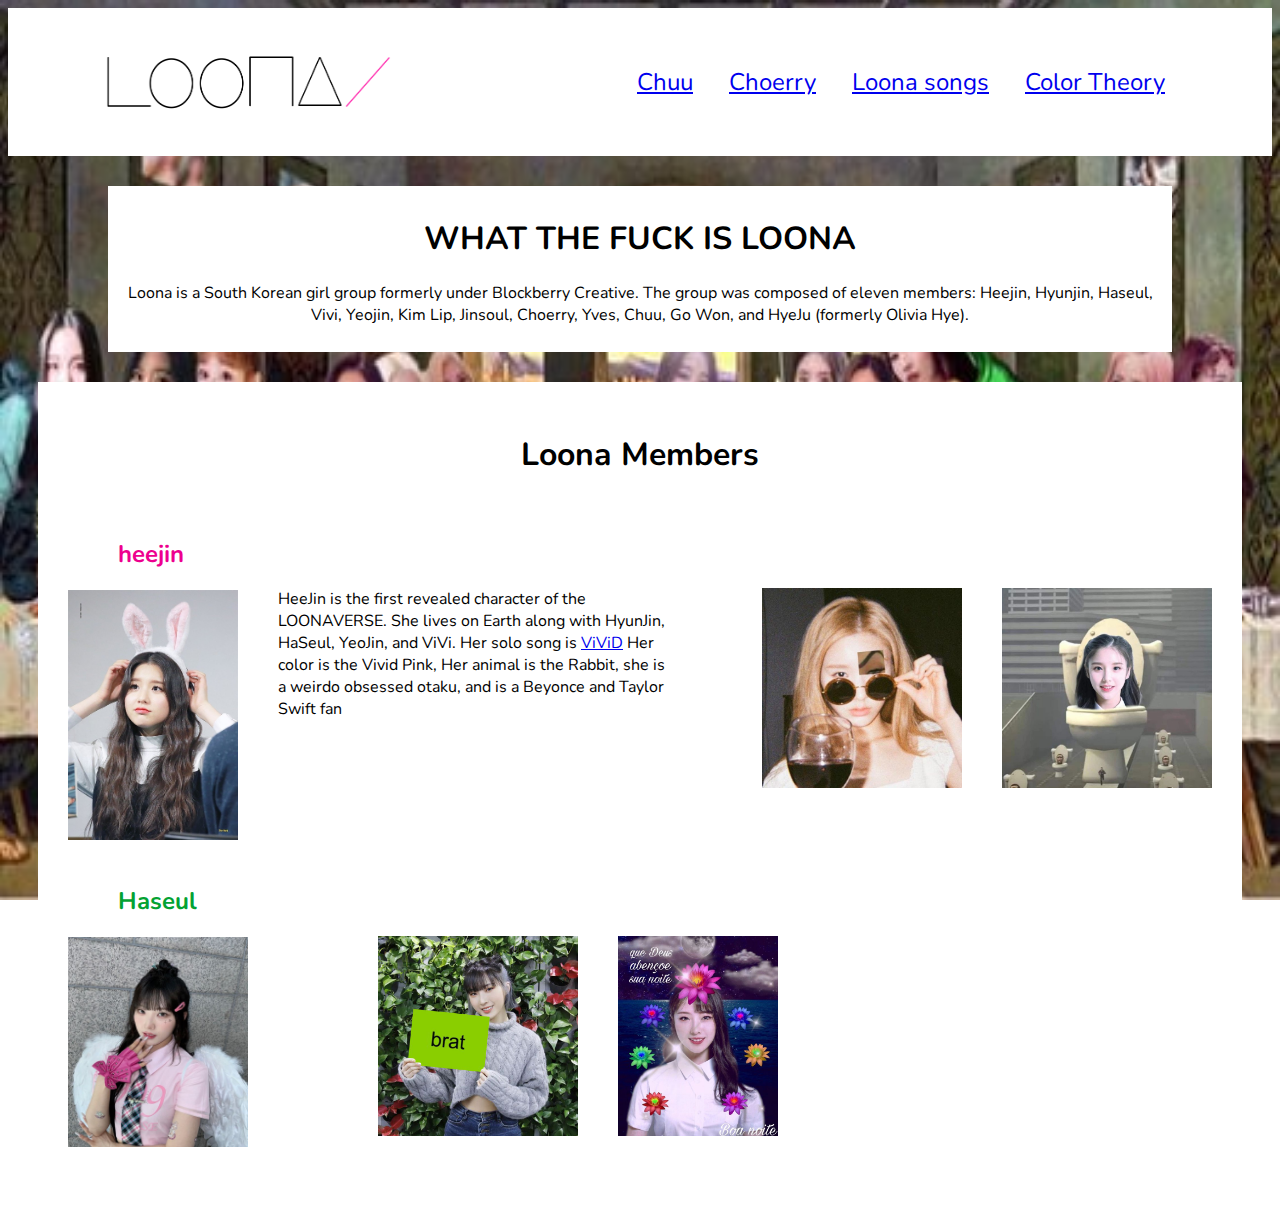
==== index.html @ e75285f1 "Add files via upload" ====
<!DOCTYPE html>
<html lang="en">
<head>
    <meta charset="UTF-8">
    <meta name="viewport" content="width=device-width, initial-scale=1.0">
    <title>LOOΠΔ</title>
    <link rel="preconnect" href="https://fonts.googleapis.com">
<link rel="preconnect" href="https://fonts.gstatic.com" crossorigin>
<link href="https://fonts.googleapis.com/css2?family=Nunito:ital,wght@0,200..1000;1,200..1000&display=swap" rel="stylesheet">
    <link rel="stylesheet" href="style.css">
    <header class="header">
        <img class="logo" src="loona.png" alt=""
        width="300"
        height="100">
        <ul>
            <a href="chuu.html" class="header_item">Chuu</a>
            <a href="#" class="header_item">Choerry</a>
            <a href="songs.html" class="header_item">Loona songs</a>
            <a href="color.html" class="header_item">Color Theory</a>
        </ul>
    </header>
</head>
<body>
    <style>
        body {
            background-image: url(loona\ wall.jpg);
            background-repeat: no-repeat;
            background-size: 100% 100%;
            background-attachment: fixed;
        }
    </style>
    <div class="div1">
        <h1 class="wtf">WHAT THE FUCK IS LOONA</h1>
        <p>Loona is a South Korean girl group formerly under Blockberry Creative. 
        The group was composed of eleven members: Heejin, Hyunjin, Haseul, Vivi, Yeojin,
        Kim Lip, Jinsoul, Choerry, Yves, Chuu, Go Won, and HyeJu (formerly Olivia Hye).</p>
    </div>
    <div class="container">
        <h1 class="loonamembers">Loona Members</h1>

        <div class="section">
            <div>
                <h2 class="heejin">heejin</h2>
                <img class="heejinpfp" src="heejin pfp.jpg" alt="Heejin's Profile Picture"
                width="250"
                height="350">
            </div>

            <p class="heejindesc">HeeJin is the first revealed character of the LOONAVERSE.
                She lives on Earth along with HyunJin, HaSeul, YeoJin, and ViVi. Her solo song is
                <a href="https://www.youtube.com/watch?v=-FCYE87P5L0&list=OLAK5uy_k1AfFzF1DyScVMaW8bu3pedR7KkVcNLUI">ViViD</a>
                Her color is the Vivid Pink, Her animal is the Rabbit, she is a weirdo obsessed otaku, and
                is a Beyonce and Taylor Swift fan
            </p>
            <img src="heejinmeme1.jpg" alt="" class="heejinmeme1"
            height="200px">
            <img src="heejinmeme2.jpg" alt="" class="heejinmeme2"
            height="200px">
        </div>
        <div class="section">
            <div>
                <h2 class="haseul">Haseul</h2>
                <img class="haseulpfp" src="Haseulpfp.jpg" alt="Haseul's Profile Picture"
                width="250"
                height="350">
            </div>

            <p class="heejindesc">            </p>
            <img src="Haseulmeme1.jpg" alt="" class="heejinmeme1"
            height="200px">
            <img src="haseulmeme2.jpg" alt="" class="heejinmeme2"
            height="200px">
        </div>
    </div>
</body>
</html>
---- style.css ----
body {
    font-family: "Nunito", sans-serif;
}

.header {
    background-color: #ffffff;
    color: rgb(255, 0, 0);
    display: flex;
    justify-content: space-around;
    align-items: center;
    padding: 24px 0;
}

.header_item{
    display: inline-block;
    margin: 0 16px;
    font-size: 24px;
}

.div1 {
    background-color: #ffffff;
    display: block;
    margin: 30px;
    padding: 10px;
    text-align: center;
    margin-left: 100px;
    margin-right: 100px;
}

.wtf {
    text-align: center;
}

.container {
    background-color: #ffffff;
    margin: 30px;
    padding: 30px;
    display: flex;
    flex-direction: column;
    gap: 20px; /* Espacio entre el título y la sección de heejin */
}

.section {
    display: flex;
    gap: 40px; /* Espacio entre la imagen y el texto */
    align-items: flex-start; /* Alinea al principio del contenedor */
}

.loonamembers {
    text-align: center;
}

.heejin {
    margin-left: 50px;
    color: #ED008E;
}

.heejinpfp { /* Ajusta el tamaño máximo de la imagen al contenedor */
    height: 250px; /* Mantiene la proporción de la imagen */
    width: 170px;
}

.heejindesc {
    margin-top: 70px; /* Ajusta el espacio superior para alinear verticalmente el texto */
    margin-right: 50px;
}

.heejinmeme1 {
    margin-top: 70px;
}

.heejinmeme2 {
    margin-top: 70px;
}

.haseul {
    margin-left: 50px;
    color: #03A233;
}

.haseulpfp {
    height: 210px;
    width: 180px;
}
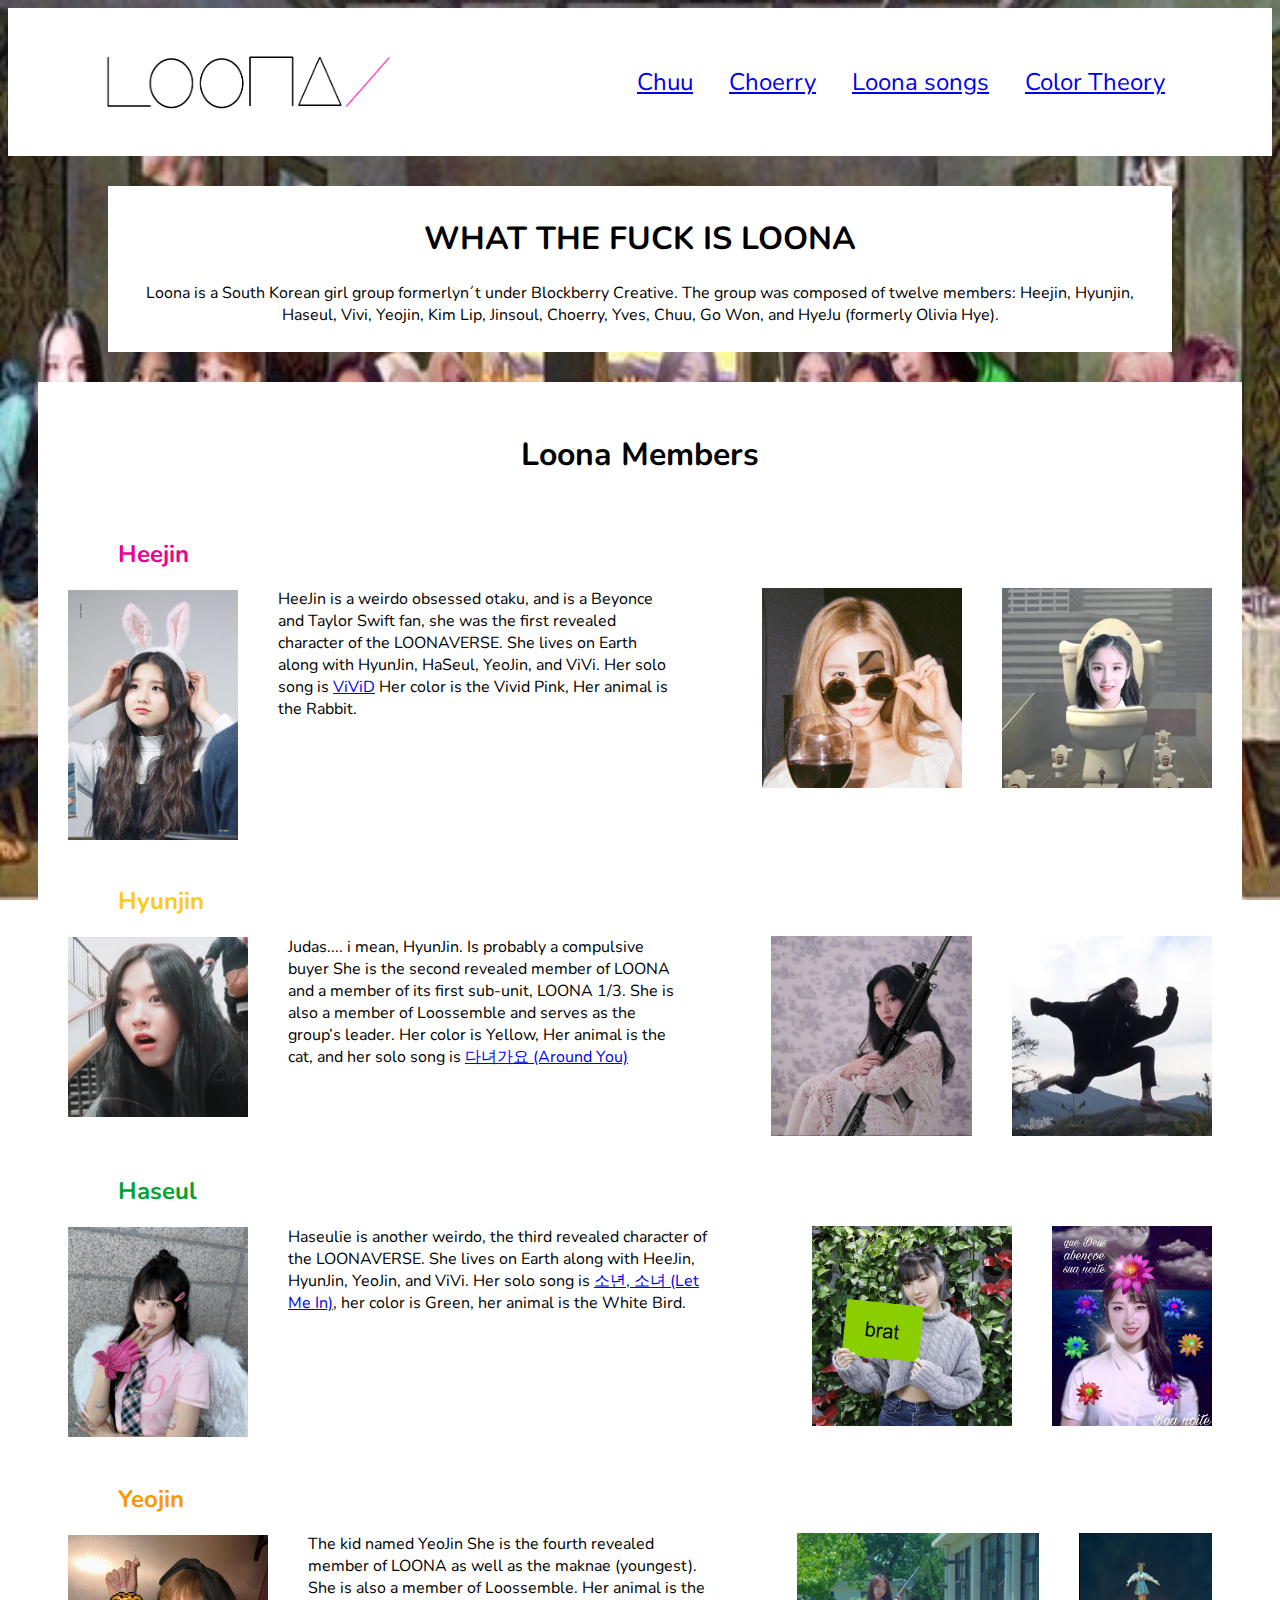
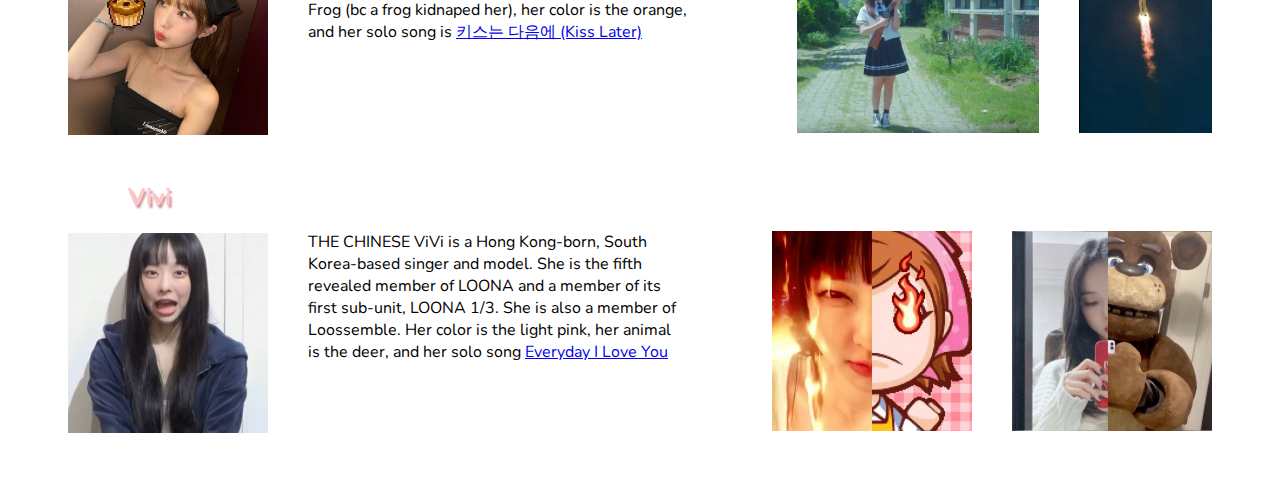
==== commit a6b519a0: "Add files via upload" ====
--- a/index.html
+++ b/index.html
@@ -31,8 +31,8 @@
     </style>
     <div class="div1">
         <h1 class="wtf">WHAT THE FUCK IS LOONA</h1>
-        <p>Loona is a South Korean girl group formerly under Blockberry Creative. 
-        The group was composed of eleven members: Heejin, Hyunjin, Haseul, Vivi, Yeojin,
+        <p>Loona is a South Korean girl group formerlyn´t under Blockberry Creative. 
+        The group was composed of twelve members: Heejin, Hyunjin, Haseul, Vivi, Yeojin,
         Kim Lip, Jinsoul, Choerry, Yves, Chuu, Go Won, and HyeJu (formerly Olivia Hye).</p>
     </div>
     <div class="container">
@@ -40,21 +40,38 @@
 
         <div class="section">
             <div>
-                <h2 class="heejin">heejin</h2>
+                <h2 class="heejin">Heejin</h2>
                 <img class="heejinpfp" src="heejin pfp.jpg" alt="Heejin's Profile Picture"
                 width="250"
                 height="350">
             </div>
 
-            <p class="heejindesc">HeeJin is the first revealed character of the LOONAVERSE.
-                She lives on Earth along with HyunJin, HaSeul, YeoJin, and ViVi. Her solo song is
+            <p class="heejindesc">HeeJin is a weirdo obsessed otaku, and
+                is a Beyonce and Taylor Swift fan, she was the first revealed character of the 
+                LOONAVERSE. She lives on Earth along with HyunJin, HaSeul, YeoJin, and ViVi. Her solo song is
                 <a href="https://www.youtube.com/watch?v=-FCYE87P5L0&list=OLAK5uy_k1AfFzF1DyScVMaW8bu3pedR7KkVcNLUI">ViViD</a>
-                Her color is the Vivid Pink, Her animal is the Rabbit, she is a weirdo obsessed otaku, and
-                is a Beyonce and Taylor Swift fan
+                Her color is the Vivid Pink, Her animal is the Rabbit.
             </p>
             <img src="heejinmeme1.jpg" alt="" class="heejinmeme1"
             height="200px">
             <img src="heejinmeme2.jpg" alt="" class="heejinmeme2"
+            height="200px">
+        </div>
+        <div class="section">
+            <div>
+                <h2 class="hyunjin">Hyunjin</h2>
+                <img class="hyunjinpfp" src="hyunjinpfp.png"
+                height="180px">
+            </div>
+
+            <p class="heejindesc"> Judas.... i mean, HyunJin. Is probably a compulsive buyer
+                She is the second revealed member of LOONA and a member of its first sub-unit,
+                LOONA 1/3. She is also a member of Loossemble and serves as the group’s leader.
+                Her color is Yellow, Her animal is the cat, and her solo song is 
+                <a href="https://www.youtube.com/watch?v=mybsDDymrsc">다녀가요 (Around You)</a></p>
+            <img src="hyunjinmeme1.jpg" alt="" class="heejinmeme1"
+            height="200px">
+            <img src="hyunjinmeme2.jpg" alt="" class="heejinmeme2"
             height="200px">
         </div>
         <div class="section">
@@ -65,12 +82,52 @@
                 height="350">
             </div>
 
-            <p class="heejindesc">            </p>
+            <p class="heejindesc">Haseulie is another weirdo, the third revealed character of
+                the LOONAVERSE. She lives on Earth along with HeeJin, HyunJin, YeoJin, and ViVi. Her
+                solo song is <a href="https://www.youtube.com/watch?v=6a4BWpBJppI">소년, 소녀 (Let Me In)</a>, 
+                her color is Green, her animal is the White Bird.
+                </p>
             <img src="Haseulmeme1.jpg" alt="" class="heejinmeme1"
             height="200px">
             <img src="haseulmeme2.jpg" alt="" class="heejinmeme2"
             height="200px">
         </div>
+        <div class="section">
+            <div>
+                <h2 class="yeojin">Yeojin</h2>
+                <img class="yeojinpfp" src="yeojinpfp.jpg"
+                width="200px"
+                height="200px">
+            </div>
+
+            <p class="heejindesc">The kid named YeoJin She is the fourth revealed member
+                of LOONA as well as the maknae (youngest). She is also a member of Loossemble.
+                Her animal is the Frog (bc a frog kidnaped her), her color is the orange, 
+                and her solo song is 
+                <a href="https://www.youtube.com/watch?v=thpTOAS1Vgg">키스는 다음에 (Kiss Later)</a></p>
+            <img src="yeojinmeme1.jpg" alt="" class="heejinmeme1"
+            height="200px">
+            <img src="yeojinmeme2.jpg" alt="" class="heejinmeme2"
+            height="200px">
+        </div>
+        <div class="section">
+            <div>
+                <h2 class="vivi">Vivi</h2>
+                <img class="vivipfp" src="vivipfp.jpg"
+                width="200px"
+                height="200px">
+            </div>
+
+            <p class="heejindesc">THE CHINESE ViVi is a Hong Kong-born, South Korea-based
+                singer and model. She is the fifth revealed member of LOONA and a member 
+                of its first sub-unit, LOONA 1/3. She is also a member of Loossemble. 
+                Her color is the light pink, her animal is the deer, and her solo song
+                <a href="https://www.youtube.com/watch?v=ZNcBZM5SvbY">Everyday I Love You</a></p>
+            <img src="vivimeme1.jpg" alt="" class="heejinmeme1"
+            height="200px">
+            <img src="vivimeme2.jpg" alt="" class="heejinmeme2"
+            height="200px">
+        </div>
     </div>
 </body>
 </html>--- a/style.css
+++ b/style.css
@@ -73,6 +73,11 @@
     margin-top: 70px;
 }
 
+.hyunjin {
+    margin-left: 50px; 
+    color: #FFCA14;
+}
+
 .haseul {
     margin-left: 50px;
     color: #03A233;
@@ -81,4 +86,15 @@
 .haseulpfp {
     height: 210px;
     width: 180px;
+}
+
+.yeojin {
+    margin-left: 50px;
+    color: #FE9702;
+}
+
+.vivi {
+    color: #FFC5C8;
+    margin-left: 60px;
+    text-shadow: #c99498 2px 3px 2px;;
 }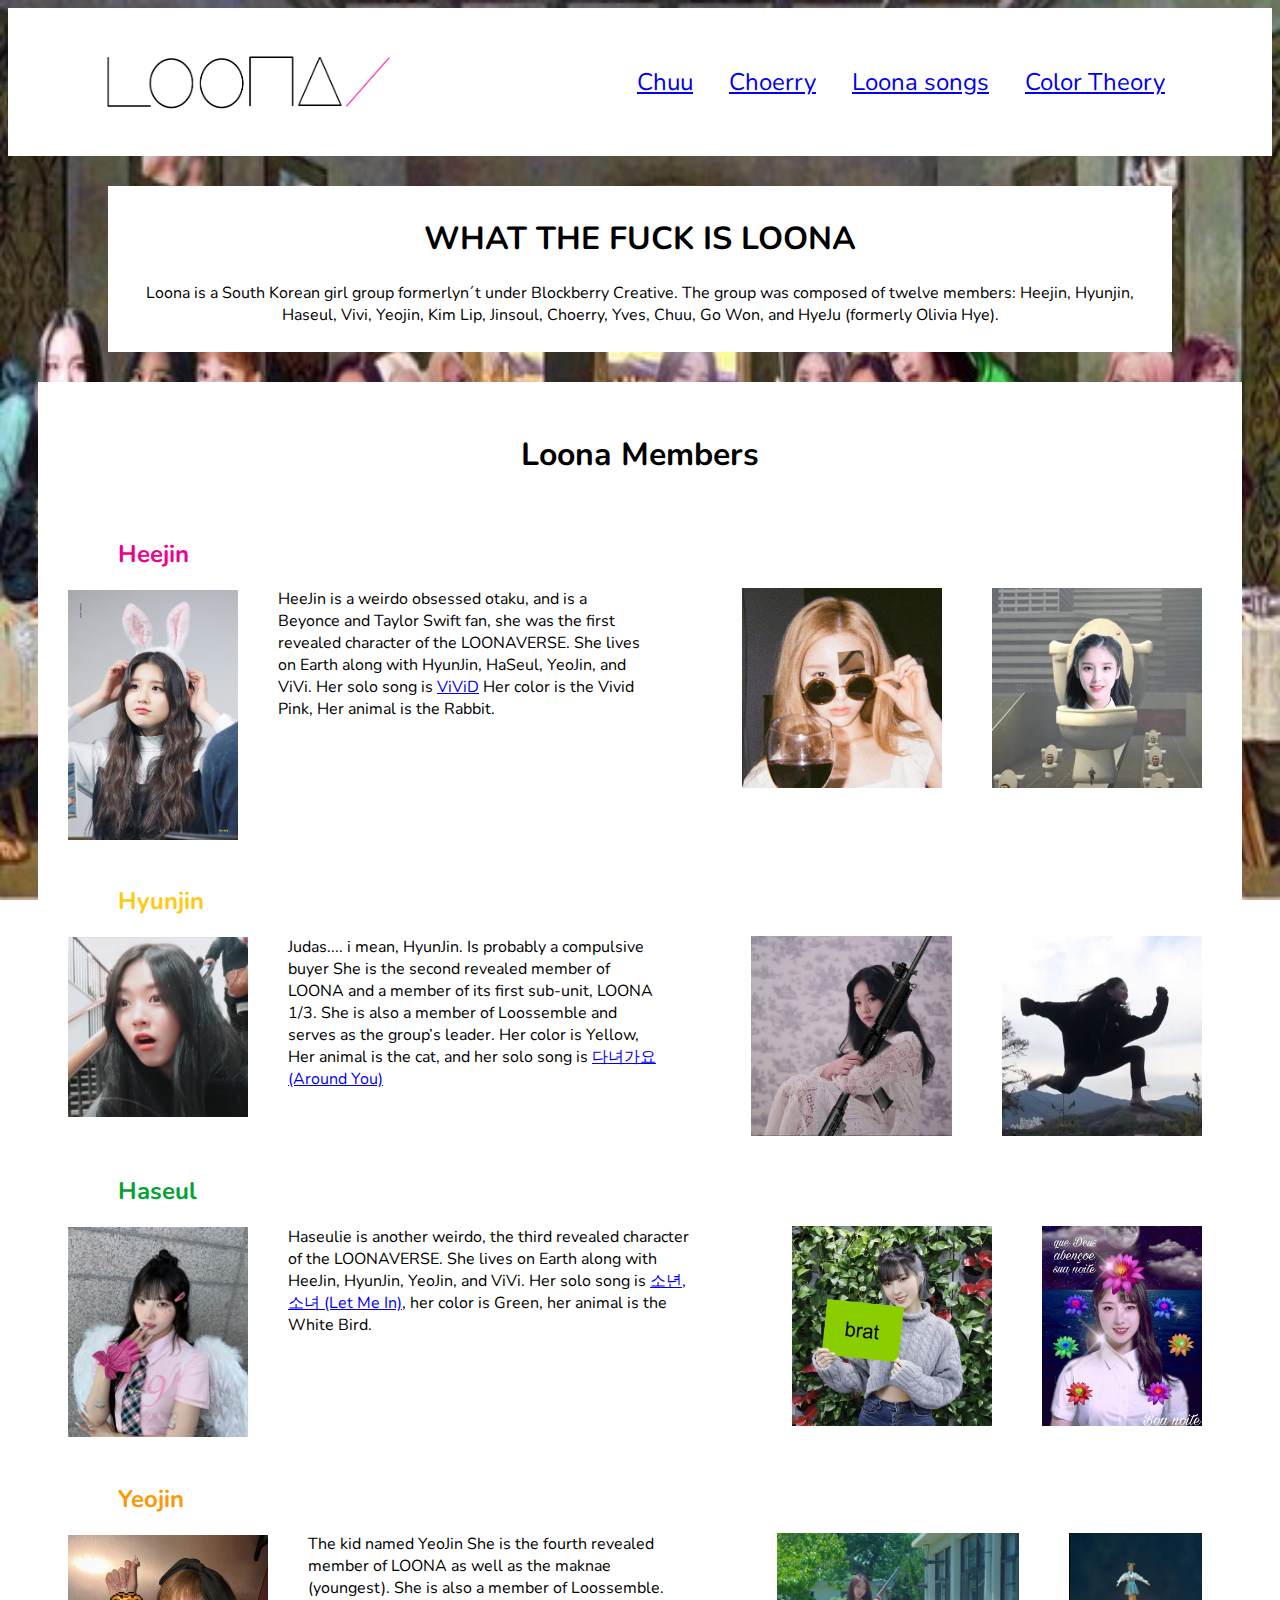
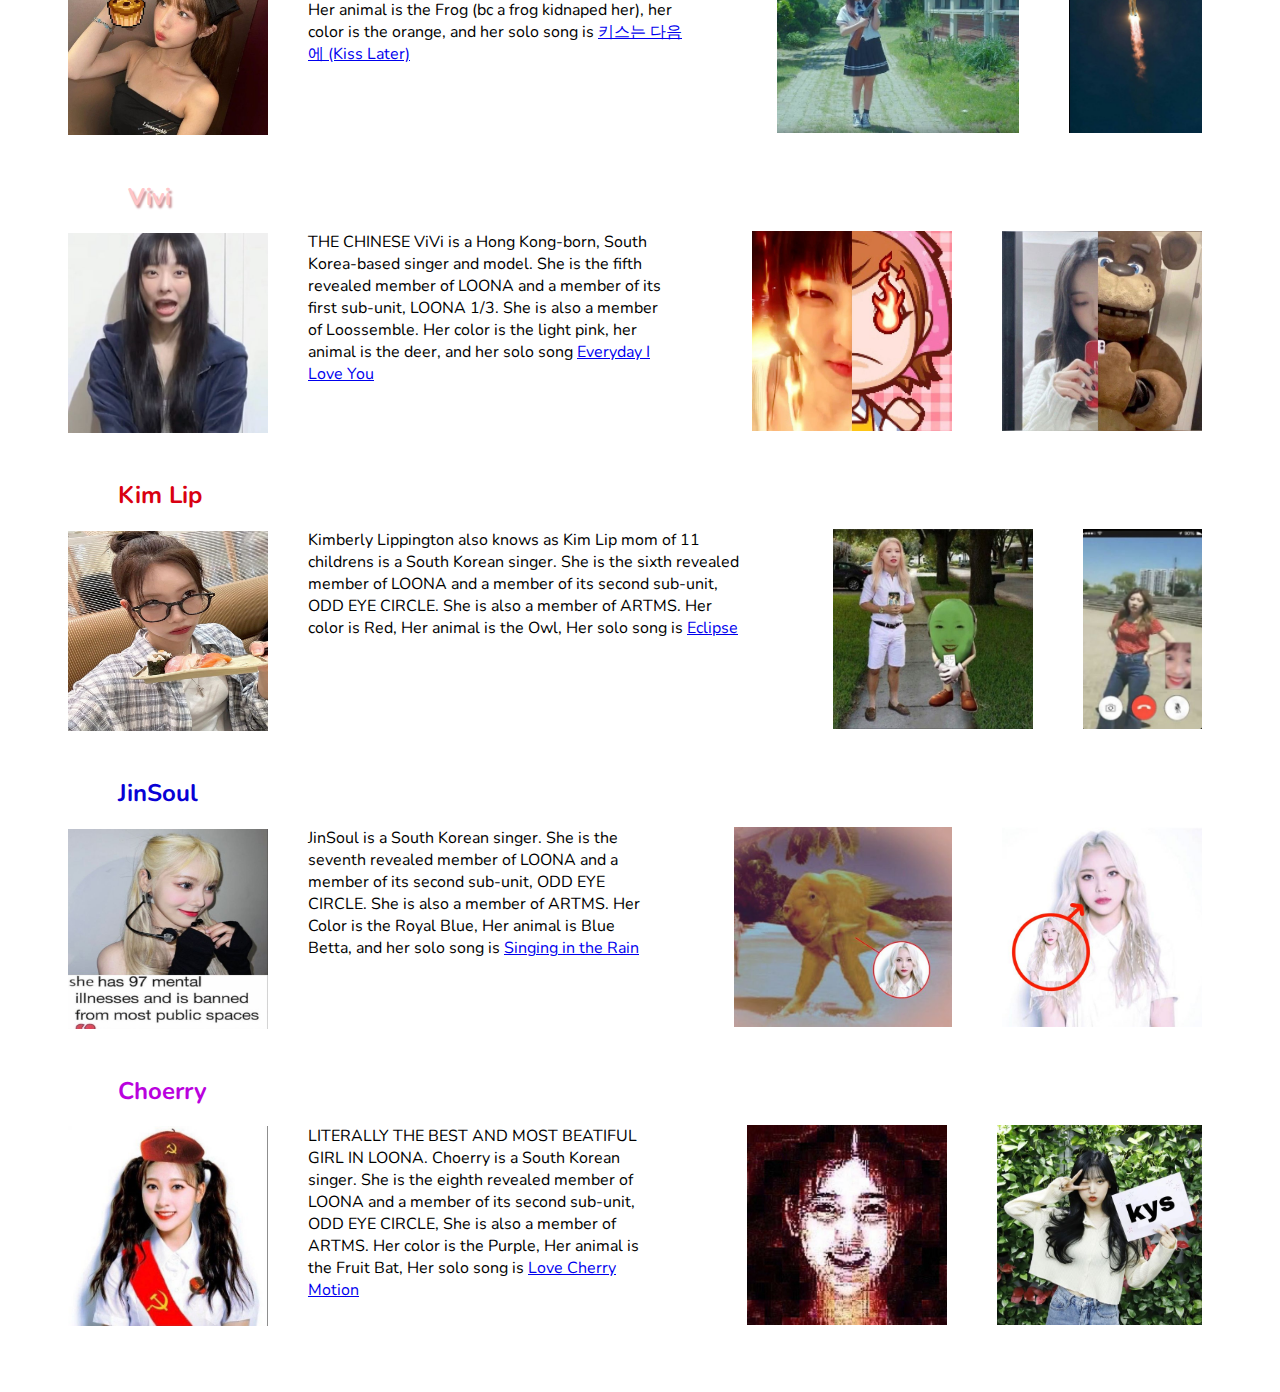
==== commit 7597f2d1: "Add files via upload" ====
--- a/index.html
+++ b/index.html
@@ -128,6 +128,60 @@
             <img src="vivimeme2.jpg" alt="" class="heejinmeme2"
             height="200px">
         </div>
+        <div class="section">
+            <div>
+                <h2 class="kimlip">Kim Lip</h2>
+                <img class="kimlippfp" src="kimlippfp.jpg"
+                width="200px"
+                height="200px">
+            </div>
+
+            <p class="heejindesc">Kimberly Lippington also knows as Kim Lip mom of 11 childrens
+                is a South Korean singer. She is the sixth revealed member of LOONA and a
+                member of its second sub-unit, ODD EYE CIRCLE. She is also a member of ARTMS.
+                Her color is Red, Her animal is the Owl, Her solo song is 
+                <a href="https://www.youtube.com/watch?v=_qJEoSa3Ie0">Eclipse</a></p>
+            <img src="kimlipmeme1.jpg" alt="" class="heejinmeme1"
+            height="200px">
+            <img src="kimlipmeme2.jpg" alt="" class="heejinmeme2"
+            height="200px">
+        </div>
+        <div class="section">
+            <div>
+                <h2 class="jinsoul">JinSoul</h2>
+                <img class="jinsoulpfp" src="jinsoulpfp.jpg"
+                width="200px"
+                height="200px">
+            </div>
+
+            <p class="heejindesc">JinSoul is a South Korean singer. She is the seventh
+                revealed member of LOONA and a member of its second sub-unit, ODD EYE CIRCLE. 
+                She is also a member of ARTMS. Her Color is the Royal Blue, Her animal is Blue Betta,
+            and her solo song is <a href="https://www.youtube.com/watch?v=RWeyOyY_puQ">Singing in the Rain</a></p>
+            <img src="jinsoulmeme1.jpg" alt="" class="heejinmeme1"
+            height="200px">
+            <img src="jinsoulmeme2.jpg" alt="" class="heejinmeme2"
+            height="200px">
+        </div>
+        <div class="section">
+            <div>
+                <h2 class="choerry">Choerry</h2>
+                <img class="choerrypfp" src="Choerry pfp.jpg"
+                width="200px"
+                height="200px">
+            </div>
+
+            <p class="heejindesc">LITERALLY THE BEST AND MOST BEATIFUL GIRL IN LOONA.
+                Choerry is a South Korean singer. She is the eighth revealed member of LOONA 
+                and a member of its second sub-unit, ODD EYE CIRCLE, She is also a member of 
+                ARTMS. Her color is the Purple, Her animal is the Fruit Bat, Her solo song is 
+                <a href="https://www.youtube.com/watch?v=VBbeuXW8Nko">Love Cherry Motion</a>
+            </p>
+            <img src="choerrymeme1.jpg" alt="" class="heejinmeme1"
+            height="200px">
+            <img src="choerrymeme2.jpg" alt="" class="heejinmeme2"
+            height="200px">
+        </div>
     </div>
 </body>
 </html>--- a/style.css
+++ b/style.css
@@ -67,10 +67,12 @@
 
 .heejinmeme1 {
     margin-top: 70px;
+    margin-right: 10px;
 }
 
 .heejinmeme2 {
     margin-top: 70px;
+    margin-right: 10px;
 }
 
 .hyunjin {
@@ -97,4 +99,19 @@
     color: #FFC5C8;
     margin-left: 60px;
     text-shadow: #c99498 2px 3px 2px;;
+}
+
+.kimlip {
+    color: #D90011;
+    margin-left: 50px;
+}
+
+.jinsoul {
+    color: #0801D5;
+    margin-left: 50px;
+}
+
+.choerry {
+    color: #BA01DE;
+    margin-left: 50px;
 }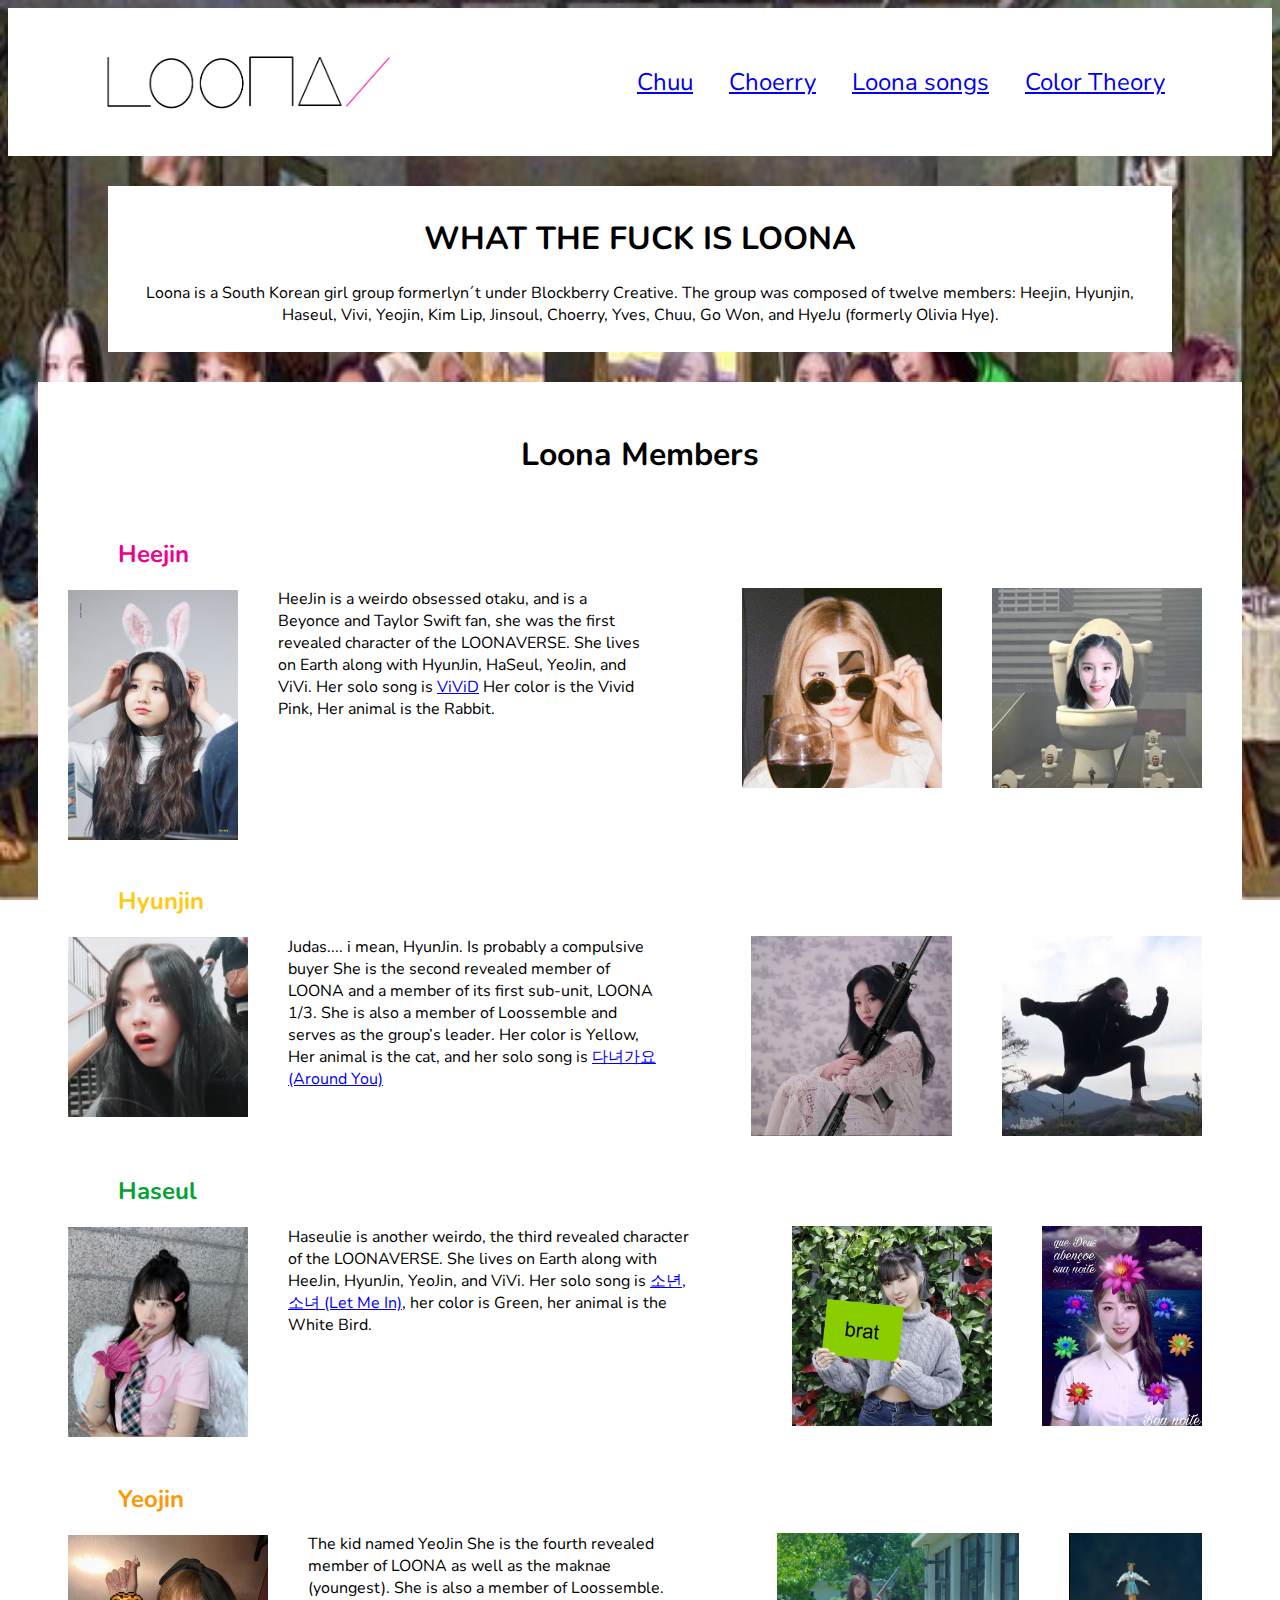
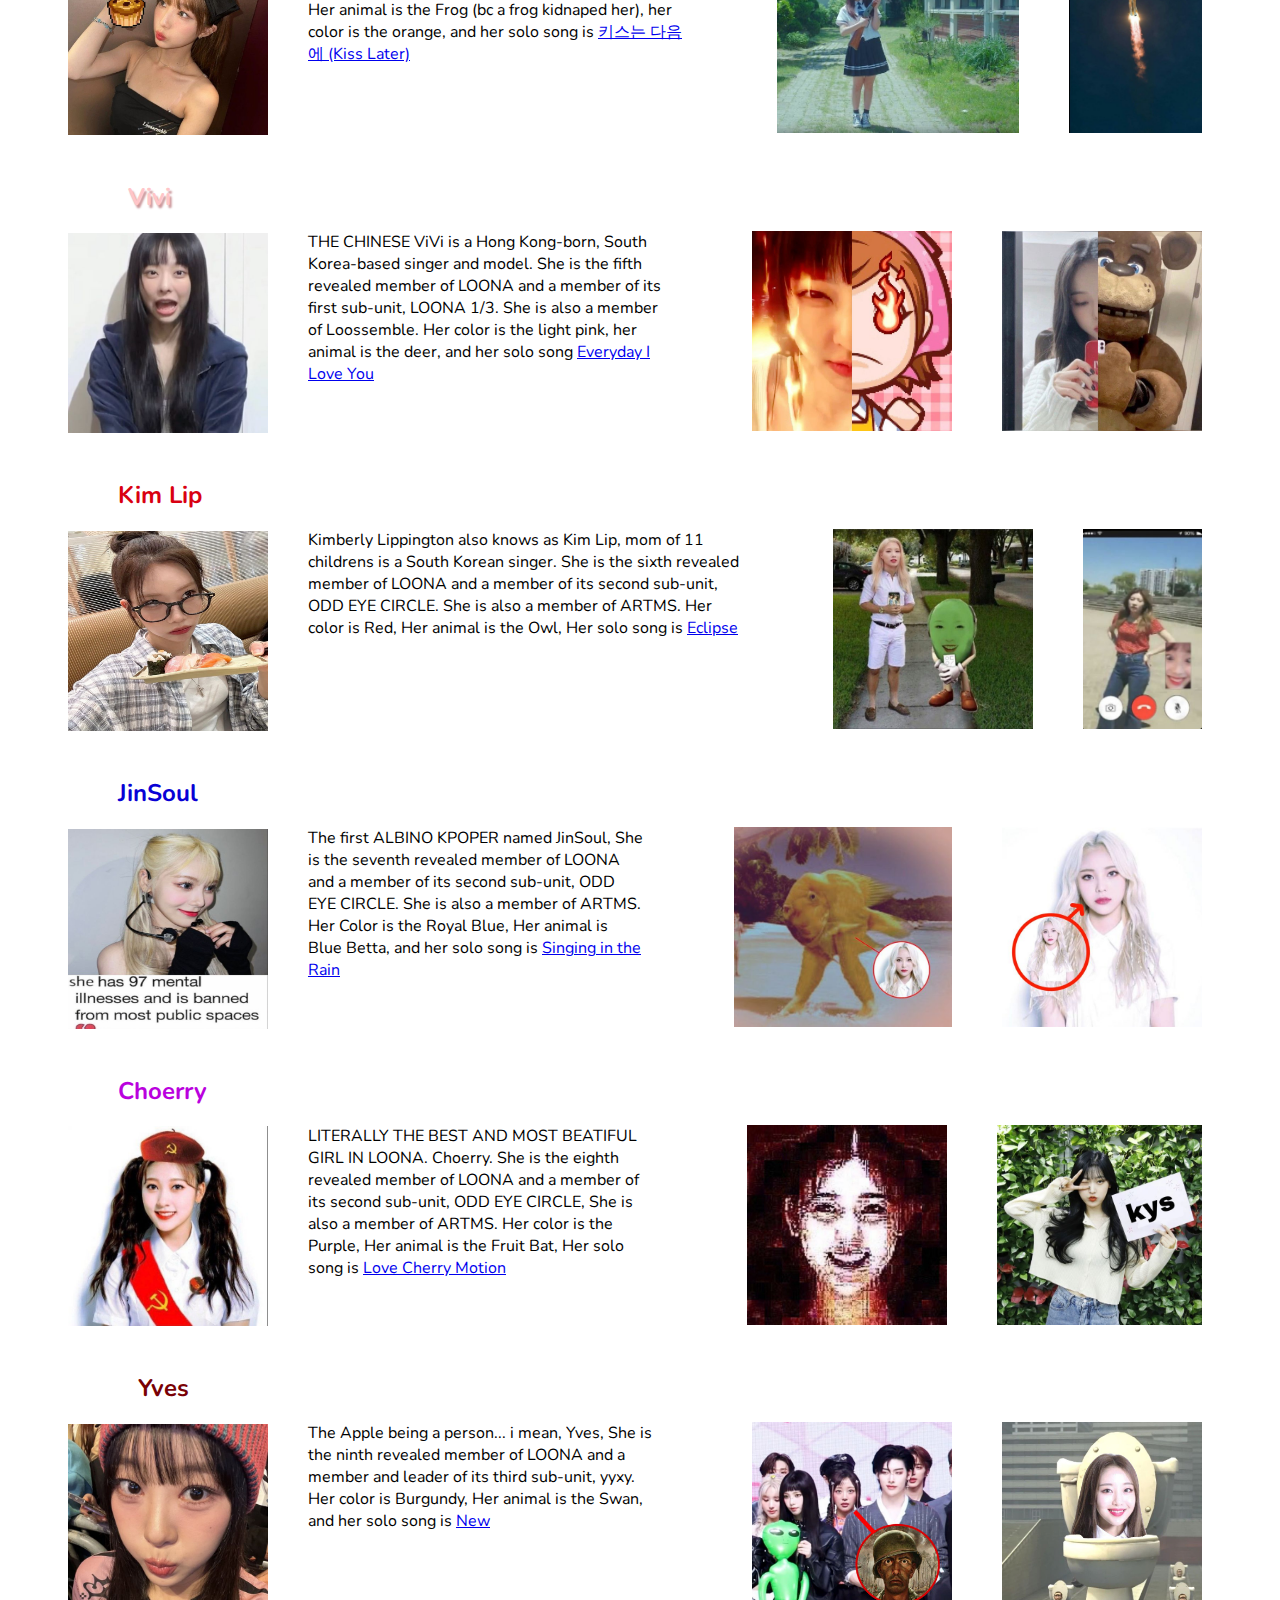
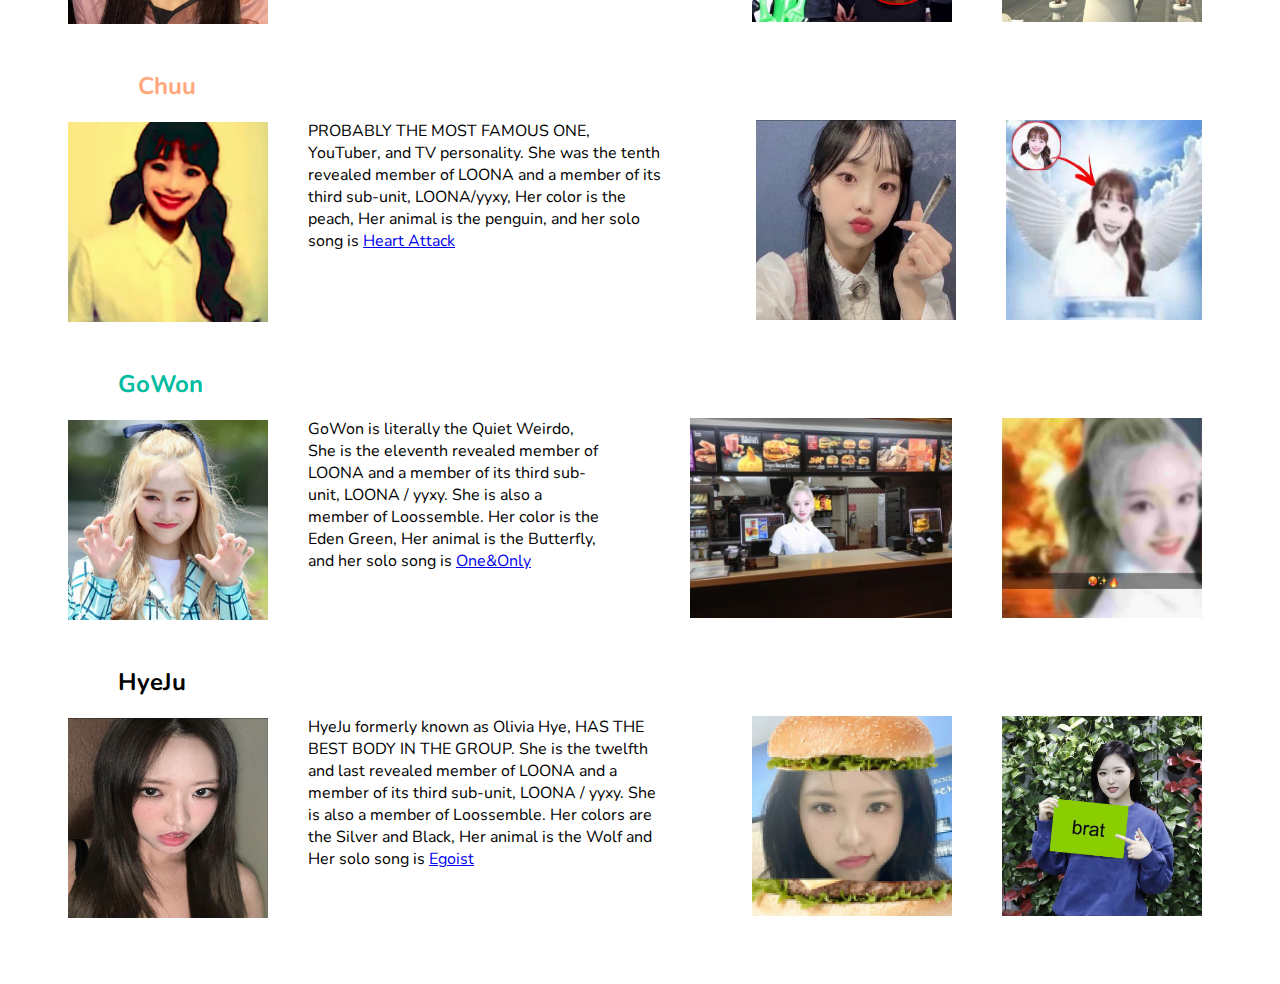
==== commit 4686fa22: "Add files via upload" ====
--- a/index.html
+++ b/index.html
@@ -136,7 +136,7 @@
                 height="200px">
             </div>
 
-            <p class="heejindesc">Kimberly Lippington also knows as Kim Lip mom of 11 childrens
+            <p class="heejindesc">Kimberly Lippington also knows as Kim Lip, mom of 11 childrens
                 is a South Korean singer. She is the sixth revealed member of LOONA and a
                 member of its second sub-unit, ODD EYE CIRCLE. She is also a member of ARTMS.
                 Her color is Red, Her animal is the Owl, Her solo song is 
@@ -154,7 +154,7 @@
                 height="200px">
             </div>
 
-            <p class="heejindesc">JinSoul is a South Korean singer. She is the seventh
+            <p class="heejindesc">The first ALBINO KPOPER named JinSoul, She is the seventh
                 revealed member of LOONA and a member of its second sub-unit, ODD EYE CIRCLE. 
                 She is also a member of ARTMS. Her Color is the Royal Blue, Her animal is Blue Betta,
             and her solo song is <a href="https://www.youtube.com/watch?v=RWeyOyY_puQ">Singing in the Rain</a></p>
@@ -172,7 +172,7 @@
             </div>
 
             <p class="heejindesc">LITERALLY THE BEST AND MOST BEATIFUL GIRL IN LOONA.
-                Choerry is a South Korean singer. She is the eighth revealed member of LOONA 
+                Choerry. She is the eighth revealed member of LOONA 
                 and a member of its second sub-unit, ODD EYE CIRCLE, She is also a member of 
                 ARTMS. Her color is the Purple, Her animal is the Fruit Bat, Her solo song is 
                 <a href="https://www.youtube.com/watch?v=VBbeuXW8Nko">Love Cherry Motion</a>
@@ -182,6 +182,76 @@
             <img src="choerrymeme2.jpg" alt="" class="heejinmeme2"
             height="200px">
         </div>
+        <div class="section">
+            <div>
+                <h2 class="yves">Yves</h2>
+                <img class="yvespfp" src="yvespfp.jpg"
+                width="200px"
+                height="200px">
+            </div>
+
+            <p class="heejindesc">The Apple being a person... i mean, Yves, She is the ninth
+                revealed member of LOONA and a member and leader of its third sub-unit, yyxy.
+                Her color is Burgundy, Her animal is the Swan, and her solo song is 
+                <a href="https://www.youtube.com/watch?v=LIDe-yTxda0">New</a></p>
+            <img src="yvesmeme1.jpg" alt="" class="heejinmeme1"
+            height="200px">
+            <img src="yvesmeme2.jpg" alt="" class="heejinmeme2"
+            height="200px">
+        </div>
+        <div class="section">
+            <div>
+                <h2 class="chuu">Chuu</h2>
+                <img class="chuupfp" src="chuupfp.jpg"
+                width="200px"
+                height="200px">
+            </div>
+
+            <p class="heejindesc">PROBABLY THE MOST FAMOUS ONE, YouTuber, and TV personality.
+                She was the tenth revealed member of LOONA and a member of its third sub-unit, 
+                LOONA/yyxy, Her color is the peach, Her animal is the penguin, and her solo song is
+            <a href="https://www.youtube.com/watch?v=BVVfMFS3mgc">Heart Attack</a></p>
+            <img src="chuumeme1.jpg" alt="" class="heejinmeme1"
+            height="200px">
+            <img src="chuumeme2.jpg" alt="" class="heejinmeme2"
+            height="200px">
+        </div>
+        <div class="section">
+            <div>
+                <h2 class="gowon">GoWon</h2>
+                <img class="gowonpfp" src="gowonpfp.jpg"
+                width="200px"
+                height="200px">
+            </div>
+
+            <p class="heejindesc">GoWon is literally the Quiet Weirdo, She is the eleventh 
+                revealed member of LOONA and a member of its third sub-unit, LOONA / yyxy. 
+                She is also a member of Loossemble. Her color is the Eden Green, Her animal 
+                is the Butterfly, and her solo song is 
+            <a href="https://www.youtube.com/watch?v=m5qwcYL8a0o">One&Only</a></p>
+            <img src="gowonmeme1.jpg" alt="" class="heejinmeme1"
+            height="200px">
+            <img src="gowonmeme2.jpg" alt="" class="heejinmeme2"
+            height="200px">
+        </div>
+        <div class="section">
+            <div>
+                <h2 class="hyeju">HyeJu</h2>
+                <img class="hyeupfp" src="hyejupfp.jpg"
+                width="200px"
+                height="200px">
+            </div>
+
+            <p class="heejindesc">HyeJu formerly known as Olivia Hye, HAS THE BEST BODY IN THE GROUP. 
+                She is the twelfth and last revealed member of LOONA and a member of its third sub-unit, 
+                LOONA / yyxy. She is also a member of Loossemble. Her colors are the Silver and Black, 
+                Her animal is the Wolf and Her solo song is 
+            <a href="https://www.youtube.com/watch?v=UkY8HvgvBJ8">Egoist</a></p>
+            <img src="hyejumeme1.jpg" alt="" class="heejinmeme1"
+            height="200px">
+            <img src="hyejumeme2.jpg" alt="" class="heejinmeme2"
+            height="200px">
+        </div>
     </div>
 </body>
 </html>--- a/style.css
+++ b/style.css
@@ -55,13 +55,13 @@
     color: #ED008E;
 }
 
-.heejinpfp { /* Ajusta el tamaño máximo de la imagen al contenedor */
-    height: 250px; /* Mantiene la proporción de la imagen */
+.heejinpfp { 
+    height: 250px; 
     width: 170px;
 }
 
 .heejindesc {
-    margin-top: 70px; /* Ajusta el espacio superior para alinear verticalmente el texto */
+    margin-top: 70px; 
     margin-right: 50px;
 }
 
@@ -114,4 +114,50 @@
 .choerry {
     color: #BA01DE;
     margin-left: 50px;
+}
+
+.yves {
+    color: #790105;
+    margin-left: 70px;
+}
+
+.chuu {
+    color: #FEA87D;
+    margin-left: 70px;
+}
+
+.gowon {
+    color: #02BCA1;
+    margin-left: 50px;
+}
+
+.hyeju {
+    margin-left: 50px;
+}
+
+@media screen and (max-width: 763px){
+    .container {
+        margin: 15px;
+    }
+
+    .section {
+        padding: 10px;
+        gap: 10px;
+        display: flex;
+    }
+
+    .heejindesc {
+        display: block;
+        margin-right: 0px;
+        margin-bottom: 40px;
+    }
+
+    .heejinmeme1 {
+        display: flex;
+        flex-wrap: wrap;
+    }
+
+    .div1 {
+        margin: 15px;
+    }
 }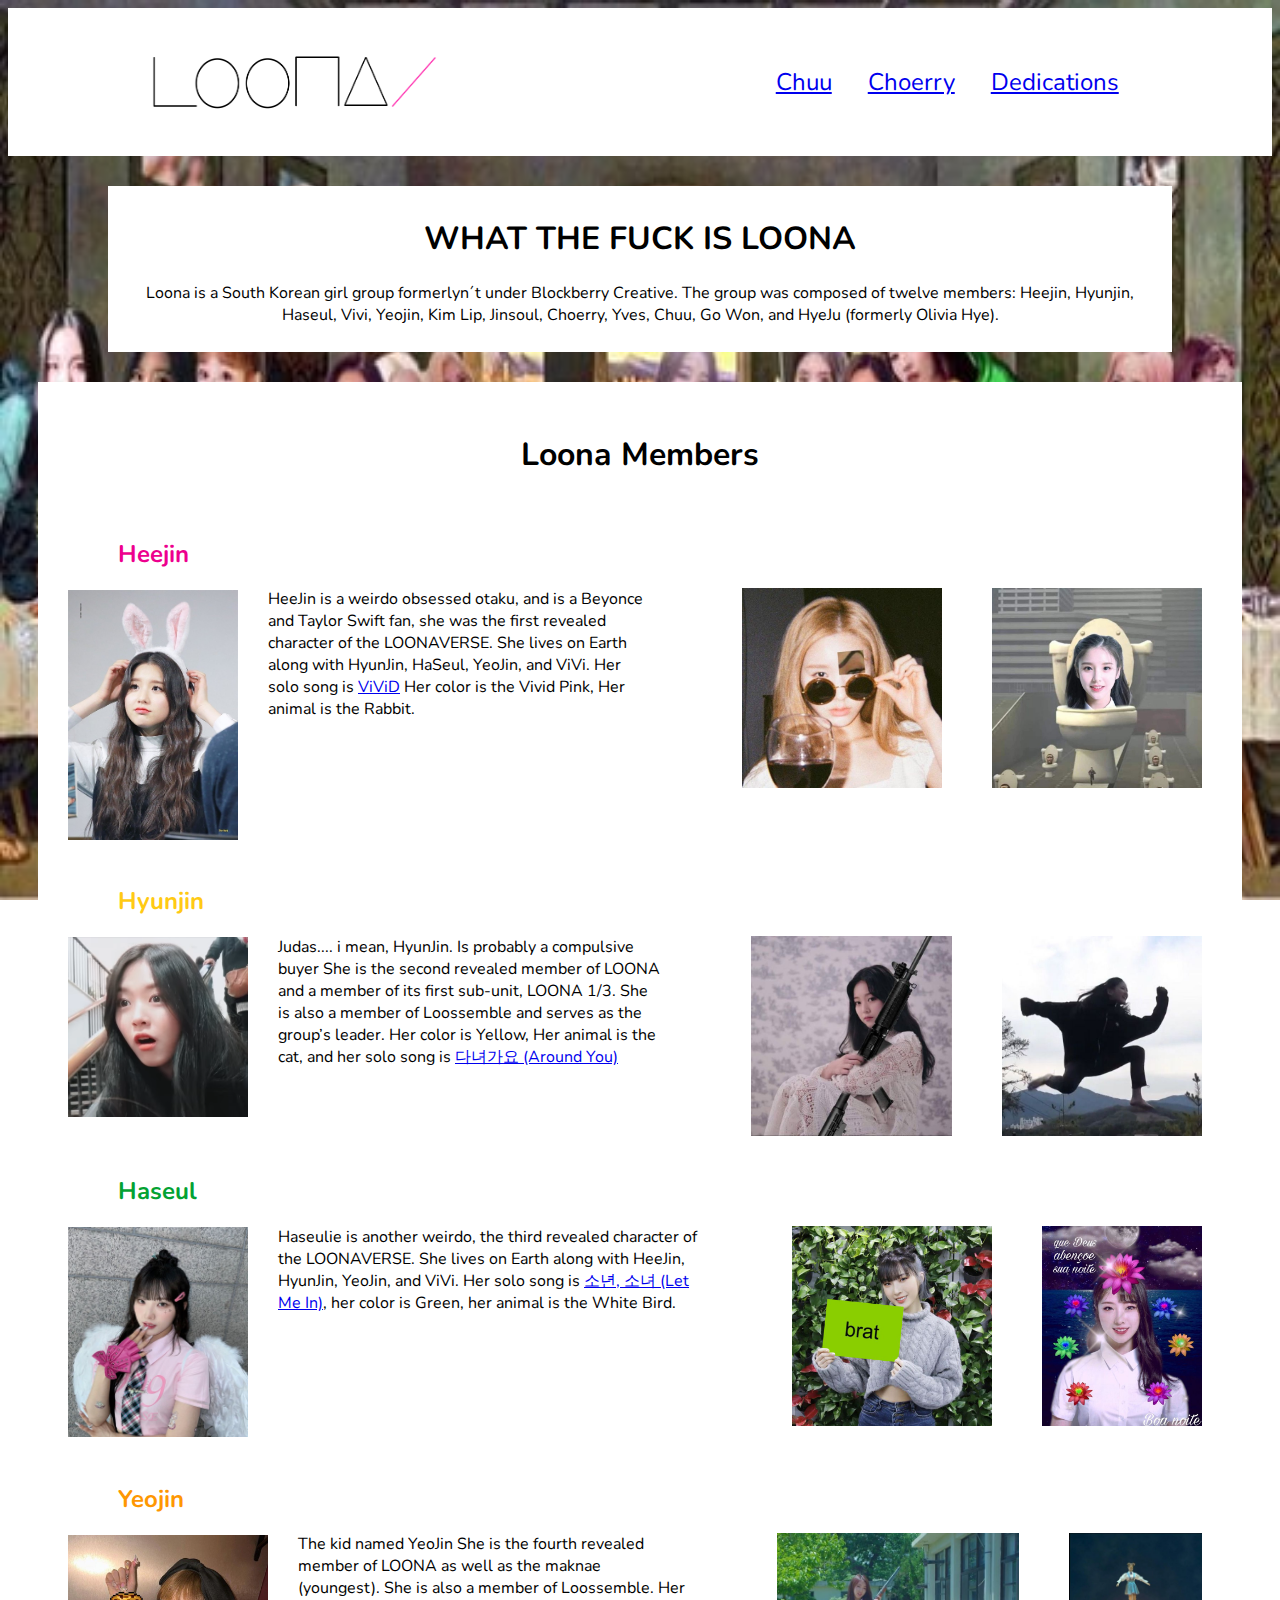
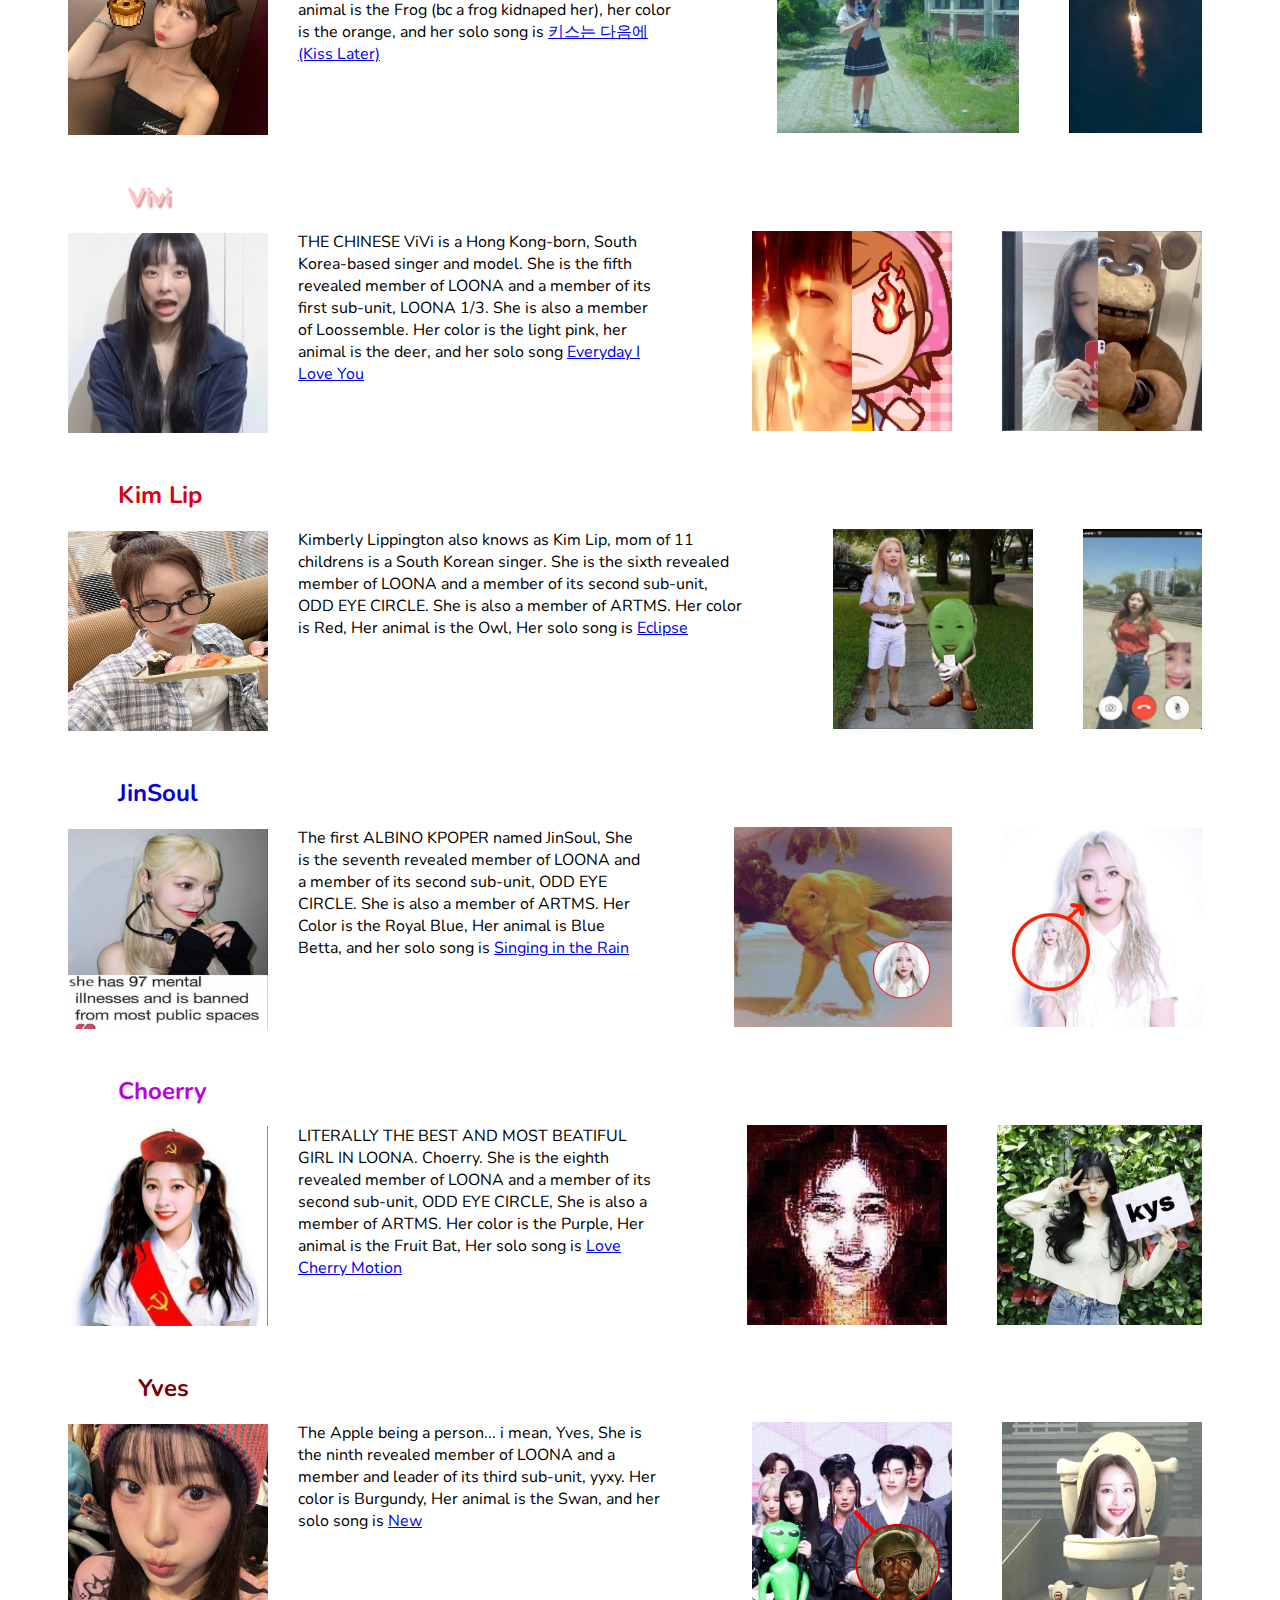
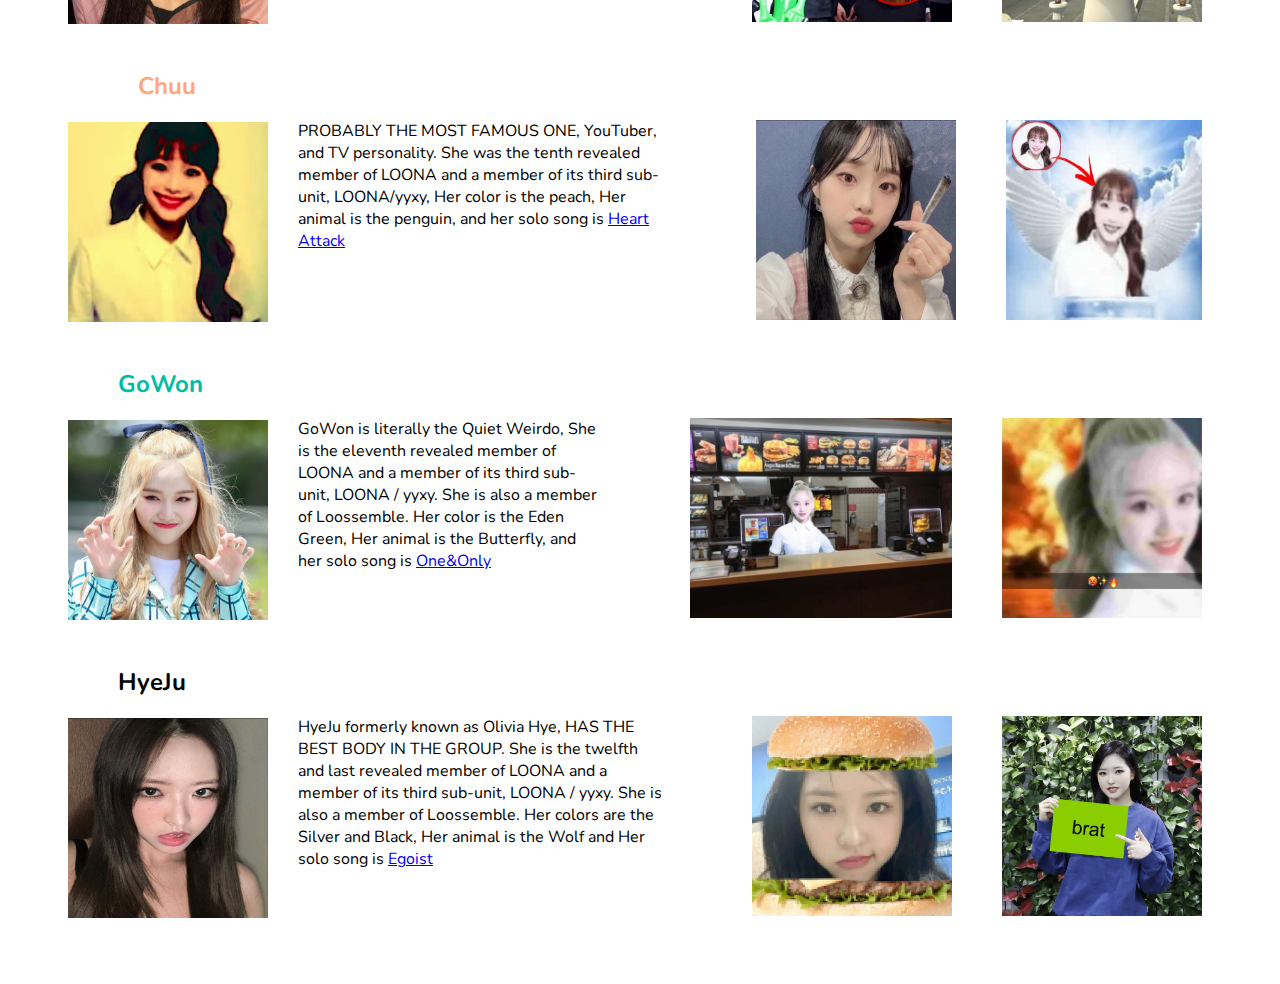
==== commit cb1f55d6: "Add files via upload" ====
--- a/index.html
+++ b/index.html
@@ -14,9 +14,8 @@
         height="100">
         <ul>
             <a href="chuu.html" class="header_item">Chuu</a>
-            <a href="#" class="header_item">Choerry</a>
-            <a href="songs.html" class="header_item">Loona songs</a>
-            <a href="color.html" class="header_item">Color Theory</a>
+            <a href="Choerry.html" class="header_item">Choerry</a>
+            <a href="dedication.html" class="header_item">Dedications</a>
         </ul>
     </header>
 </head>
@@ -39,6 +38,7 @@
         <h1 class="loonamembers">Loona Members</h1>
 
         <div class="section">
+        <div class="webon">
             <div>
                 <h2 class="heejin">Heejin</h2>
                 <img class="heejinpfp" src="heejin pfp.jpg" alt="Heejin's Profile Picture"
@@ -52,12 +52,14 @@
                 <a href="https://www.youtube.com/watch?v=-FCYE87P5L0&list=OLAK5uy_k1AfFzF1DyScVMaW8bu3pedR7KkVcNLUI">ViViD</a>
                 Her color is the Vivid Pink, Her animal is the Rabbit.
             </p>
+        </div>
             <img src="heejinmeme1.jpg" alt="" class="heejinmeme1"
             height="200px">
             <img src="heejinmeme2.jpg" alt="" class="heejinmeme2"
             height="200px">
         </div>
         <div class="section">
+        <div class="webon">
             <div>
                 <h2 class="hyunjin">Hyunjin</h2>
                 <img class="hyunjinpfp" src="hyunjinpfp.png"
@@ -68,13 +70,16 @@
                 She is the second revealed member of LOONA and a member of its first sub-unit,
                 LOONA 1/3. She is also a member of Loossemble and serves as the group’s leader.
                 Her color is Yellow, Her animal is the cat, and her solo song is 
-                <a href="https://www.youtube.com/watch?v=mybsDDymrsc">다녀가요 (Around You)</a></p>
+                <a href="https://www.youtube.com/watch?v=mybsDDymrsc">다녀가요 (Around You)</a>
+            </p>
+        </div>
             <img src="hyunjinmeme1.jpg" alt="" class="heejinmeme1"
             height="200px">
             <img src="hyunjinmeme2.jpg" alt="" class="heejinmeme2"
             height="200px">
         </div>
         <div class="section">
+            <div class="webon">
             <div>
                 <h2 class="haseul">Haseul</h2>
                 <img class="haseulpfp" src="Haseulpfp.jpg" alt="Haseul's Profile Picture"
@@ -87,12 +92,14 @@
                 solo song is <a href="https://www.youtube.com/watch?v=6a4BWpBJppI">소년, 소녀 (Let Me In)</a>, 
                 her color is Green, her animal is the White Bird.
                 </p>
+            </div>
             <img src="Haseulmeme1.jpg" alt="" class="heejinmeme1"
             height="200px">
             <img src="haseulmeme2.jpg" alt="" class="heejinmeme2"
             height="200px">
         </div>
         <div class="section">
+            <div class="webon">
             <div>
                 <h2 class="yeojin">Yeojin</h2>
                 <img class="yeojinpfp" src="yeojinpfp.jpg"
@@ -105,12 +112,14 @@
                 Her animal is the Frog (bc a frog kidnaped her), her color is the orange, 
                 and her solo song is 
                 <a href="https://www.youtube.com/watch?v=thpTOAS1Vgg">키스는 다음에 (Kiss Later)</a></p>
+        </div>
             <img src="yeojinmeme1.jpg" alt="" class="heejinmeme1"
             height="200px">
             <img src="yeojinmeme2.jpg" alt="" class="heejinmeme2"
             height="200px">
         </div>
         <div class="section">
+            <div class="webon">
             <div>
                 <h2 class="vivi">Vivi</h2>
                 <img class="vivipfp" src="vivipfp.jpg"
@@ -123,12 +132,14 @@
                 of its first sub-unit, LOONA 1/3. She is also a member of Loossemble. 
                 Her color is the light pink, her animal is the deer, and her solo song
                 <a href="https://www.youtube.com/watch?v=ZNcBZM5SvbY">Everyday I Love You</a></p>
+            </div>
             <img src="vivimeme1.jpg" alt="" class="heejinmeme1"
             height="200px">
             <img src="vivimeme2.jpg" alt="" class="heejinmeme2"
             height="200px">
         </div>
         <div class="section">
+            <div class="webon">
             <div>
                 <h2 class="kimlip">Kim Lip</h2>
                 <img class="kimlippfp" src="kimlippfp.jpg"
@@ -141,12 +152,14 @@
                 member of its second sub-unit, ODD EYE CIRCLE. She is also a member of ARTMS.
                 Her color is Red, Her animal is the Owl, Her solo song is 
                 <a href="https://www.youtube.com/watch?v=_qJEoSa3Ie0">Eclipse</a></p>
+            </div>
             <img src="kimlipmeme1.jpg" alt="" class="heejinmeme1"
             height="200px">
             <img src="kimlipmeme2.jpg" alt="" class="heejinmeme2"
             height="200px">
         </div>
         <div class="section">
+            <div class="webon">
             <div>
                 <h2 class="jinsoul">JinSoul</h2>
                 <img class="jinsoulpfp" src="jinsoulpfp.jpg"
@@ -158,12 +171,14 @@
                 revealed member of LOONA and a member of its second sub-unit, ODD EYE CIRCLE. 
                 She is also a member of ARTMS. Her Color is the Royal Blue, Her animal is Blue Betta,
             and her solo song is <a href="https://www.youtube.com/watch?v=RWeyOyY_puQ">Singing in the Rain</a></p>
+            </div>
             <img src="jinsoulmeme1.jpg" alt="" class="heejinmeme1"
             height="200px">
             <img src="jinsoulmeme2.jpg" alt="" class="heejinmeme2"
             height="200px">
         </div>
         <div class="section">
+            <div class="webon">
             <div>
                 <h2 class="choerry">Choerry</h2>
                 <img class="choerrypfp" src="Choerry pfp.jpg"
@@ -177,12 +192,14 @@
                 ARTMS. Her color is the Purple, Her animal is the Fruit Bat, Her solo song is 
                 <a href="https://www.youtube.com/watch?v=VBbeuXW8Nko">Love Cherry Motion</a>
             </p>
+            </div>
             <img src="choerrymeme1.jpg" alt="" class="heejinmeme1"
             height="200px">
             <img src="choerrymeme2.jpg" alt="" class="heejinmeme2"
             height="200px">
         </div>
         <div class="section">
+            <div class="webon">
             <div>
                 <h2 class="yves">Yves</h2>
                 <img class="yvespfp" src="yvespfp.jpg"
@@ -194,12 +211,14 @@
                 revealed member of LOONA and a member and leader of its third sub-unit, yyxy.
                 Her color is Burgundy, Her animal is the Swan, and her solo song is 
                 <a href="https://www.youtube.com/watch?v=LIDe-yTxda0">New</a></p>
+            </div>
             <img src="yvesmeme1.jpg" alt="" class="heejinmeme1"
             height="200px">
             <img src="yvesmeme2.jpg" alt="" class="heejinmeme2"
             height="200px">
         </div>
         <div class="section">
+            <div class="webon">
             <div>
                 <h2 class="chuu">Chuu</h2>
                 <img class="chuupfp" src="chuupfp.jpg"
@@ -211,12 +230,14 @@
                 She was the tenth revealed member of LOONA and a member of its third sub-unit, 
                 LOONA/yyxy, Her color is the peach, Her animal is the penguin, and her solo song is
             <a href="https://www.youtube.com/watch?v=BVVfMFS3mgc">Heart Attack</a></p>
+            </div>
             <img src="chuumeme1.jpg" alt="" class="heejinmeme1"
             height="200px">
             <img src="chuumeme2.jpg" alt="" class="heejinmeme2"
             height="200px">
         </div>
         <div class="section">
+            <div class="webon">
             <div>
                 <h2 class="gowon">GoWon</h2>
                 <img class="gowonpfp" src="gowonpfp.jpg"
@@ -229,12 +250,14 @@
                 She is also a member of Loossemble. Her color is the Eden Green, Her animal 
                 is the Butterfly, and her solo song is 
             <a href="https://www.youtube.com/watch?v=m5qwcYL8a0o">One&Only</a></p>
+            </div>
             <img src="gowonmeme1.jpg" alt="" class="heejinmeme1"
             height="200px">
             <img src="gowonmeme2.jpg" alt="" class="heejinmeme2"
             height="200px">
         </div>
         <div class="section">
+            <div class="webon">
             <div>
                 <h2 class="hyeju">HyeJu</h2>
                 <img class="hyeupfp" src="hyejupfp.jpg"
@@ -247,6 +270,7 @@
                 LOONA / yyxy. She is also a member of Loossemble. Her colors are the Silver and Black, 
                 Her animal is the Wolf and Her solo song is 
             <a href="https://www.youtube.com/watch?v=UkY8HvgvBJ8">Egoist</a></p>
+            </div>
             <img src="hyejumeme1.jpg" alt="" class="heejinmeme1"
             height="200px">
             <img src="hyejumeme2.jpg" alt="" class="heejinmeme2"
--- a/style.css
+++ b/style.css
@@ -46,6 +46,12 @@
     align-items: flex-start; /* Alinea al principio del contenedor */
 }
 
+.webon {
+    display: flex;
+    align-items: center;
+    align-items: flex-start;
+}
+
 .loonamembers {
     text-align: center;
 }
@@ -63,6 +69,7 @@
 .heejindesc {
     margin-top: 70px; 
     margin-right: 50px;
+    margin-left: 30px;
 }
 
 .heejinmeme1 {
@@ -143,21 +150,30 @@
     .section {
         padding: 10px;
         gap: 10px;
+        display: block;
+    }
+
+    .webon {
         display: flex;
+        align-items: center;
     }
 
     .heejindesc {
-        display: block;
-        margin-right: 0px;
+        margin-left: 20px;
+        margin-right: -20px;
         margin-bottom: 40px;
     }
 
     .heejinmeme1 {
-        display: flex;
-        flex-wrap: wrap;
+        height: 150px;
+    }
+
+    .heejinmeme2 {
+        height: 150px;
     }
 
     .div1 {
         margin: 15px;
     }
+    
 }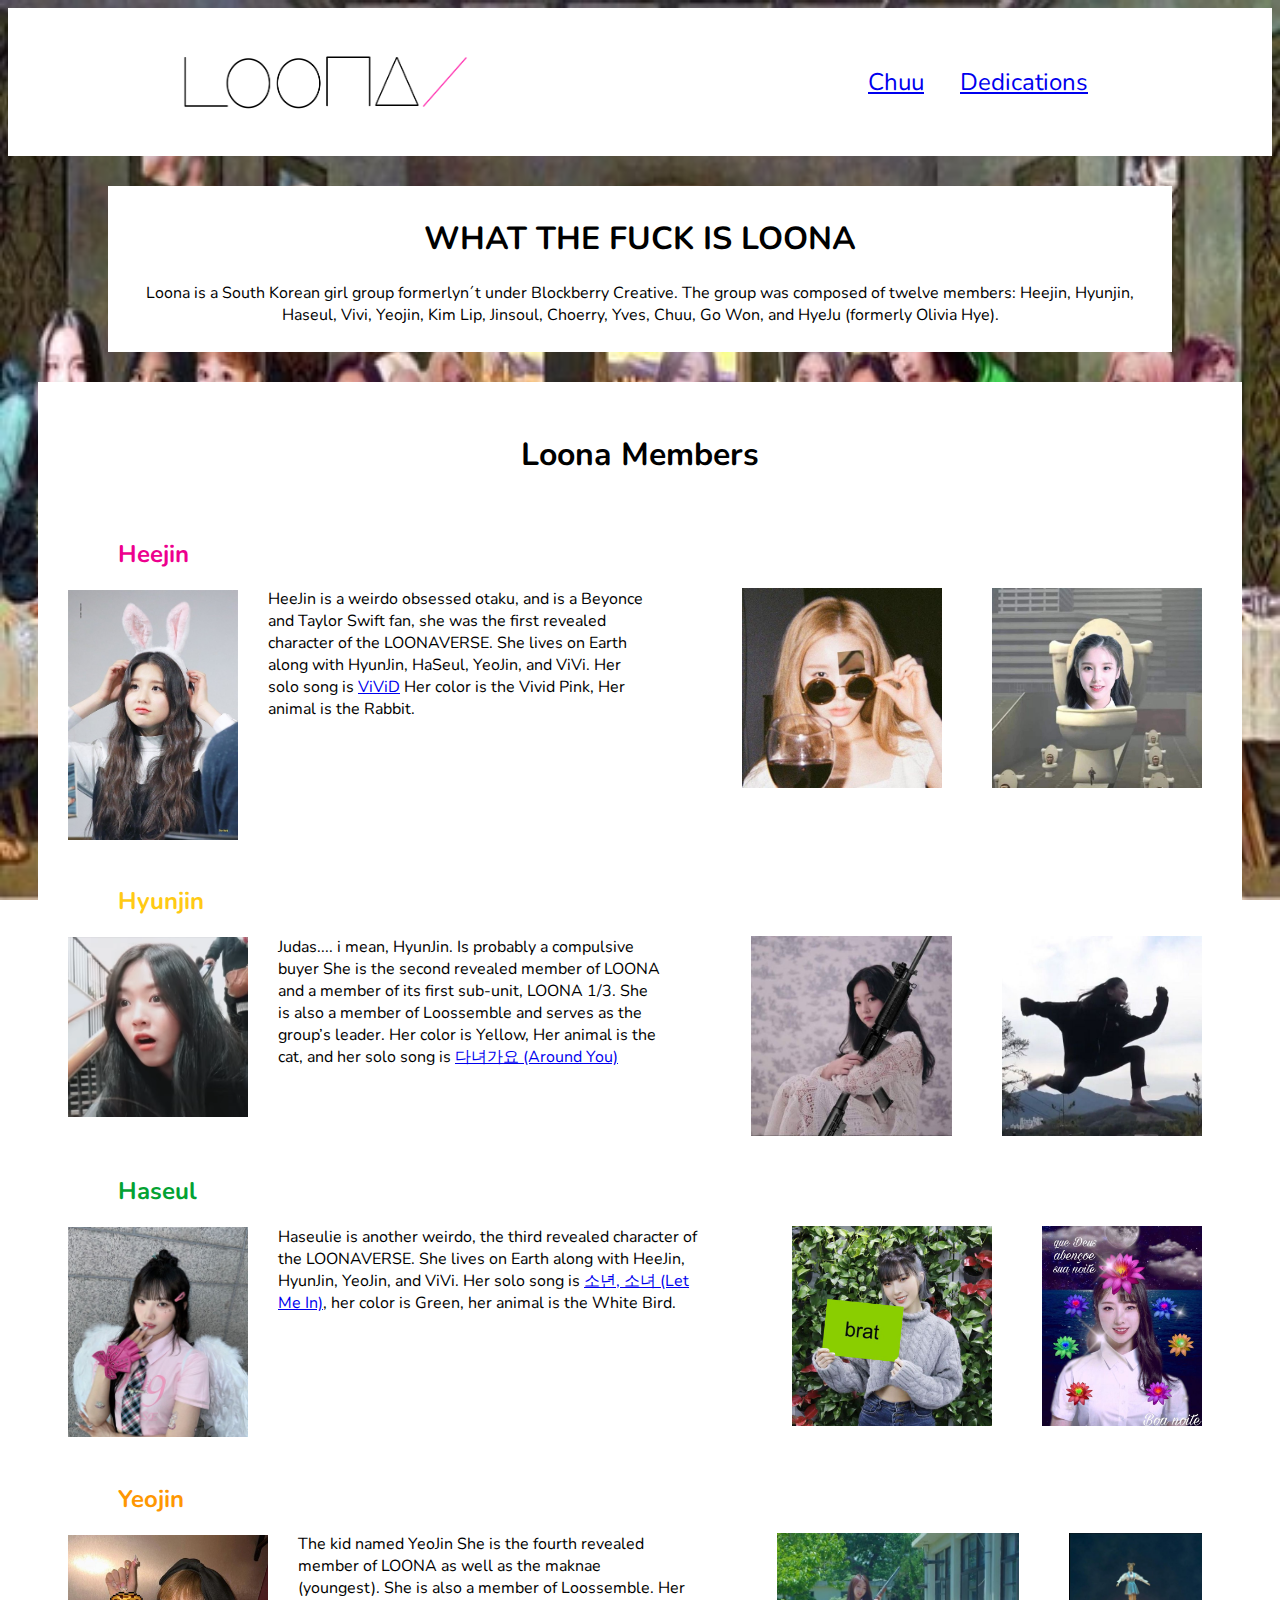
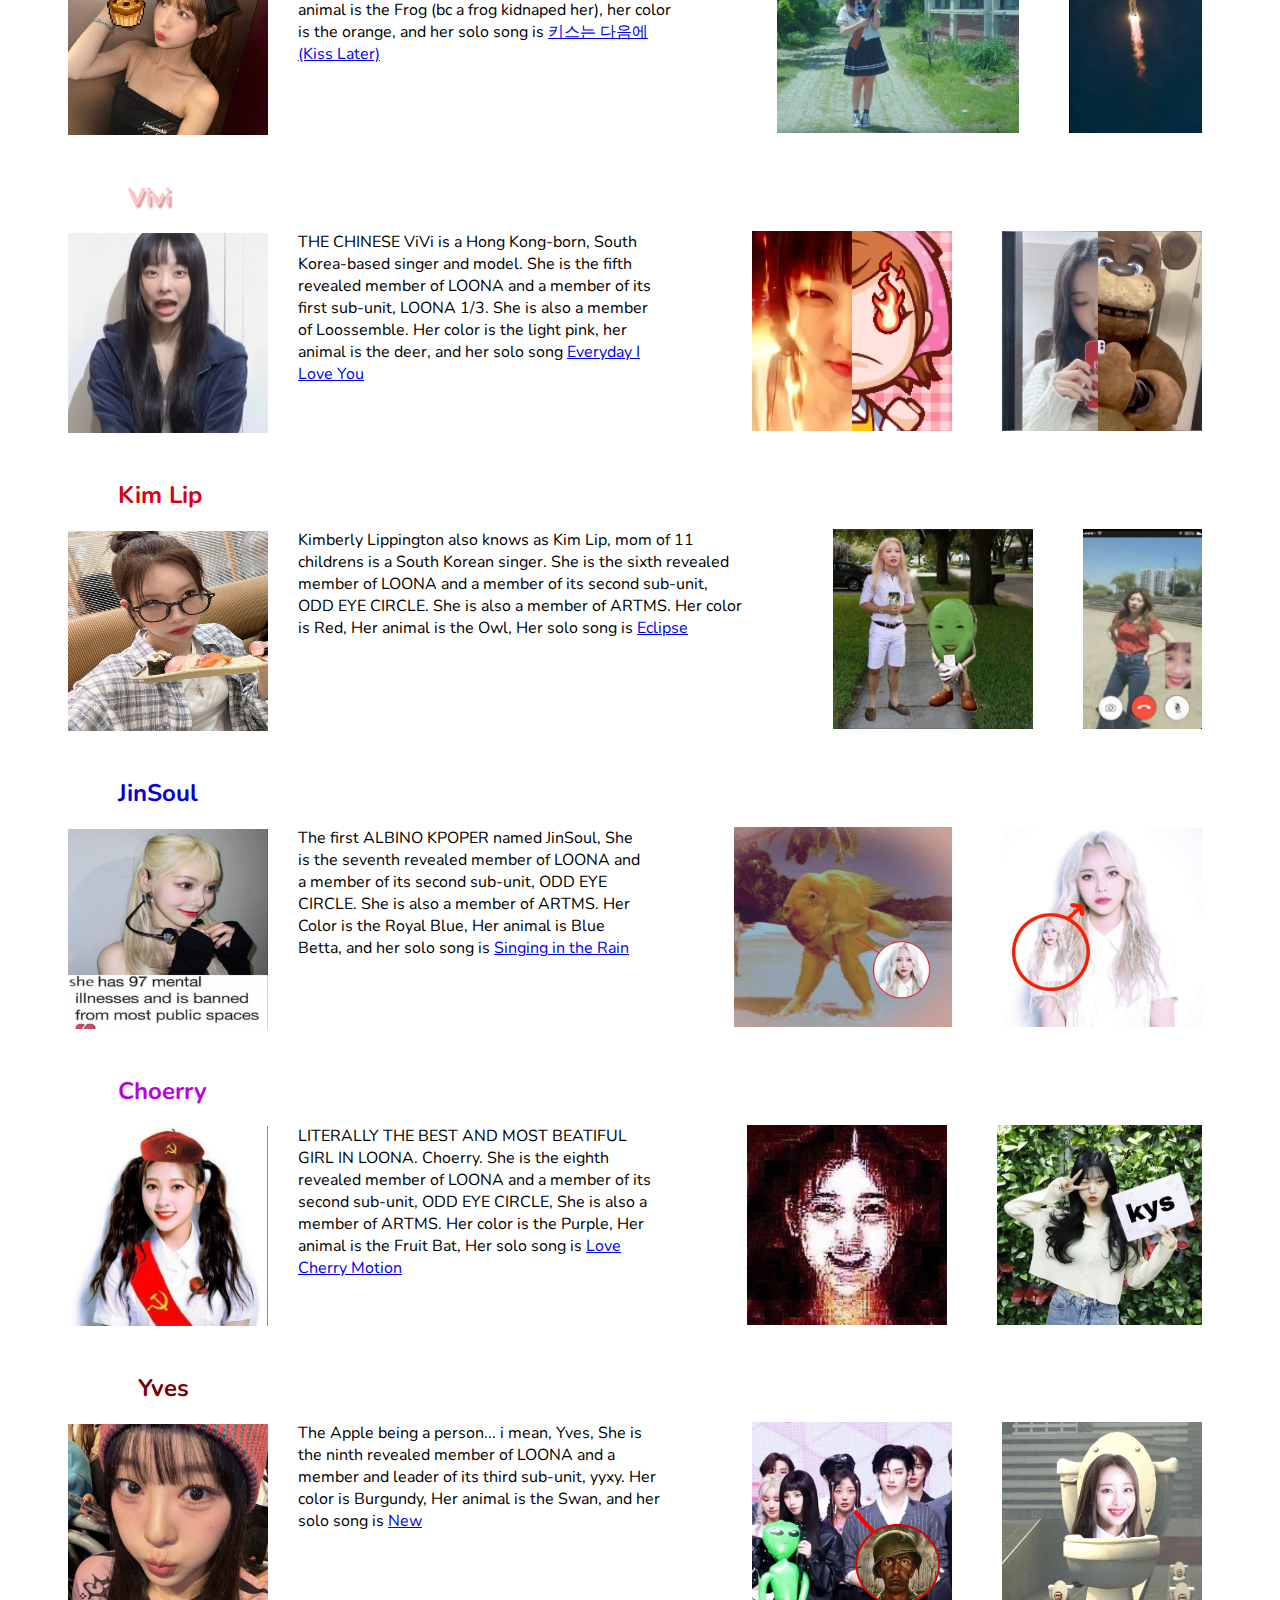
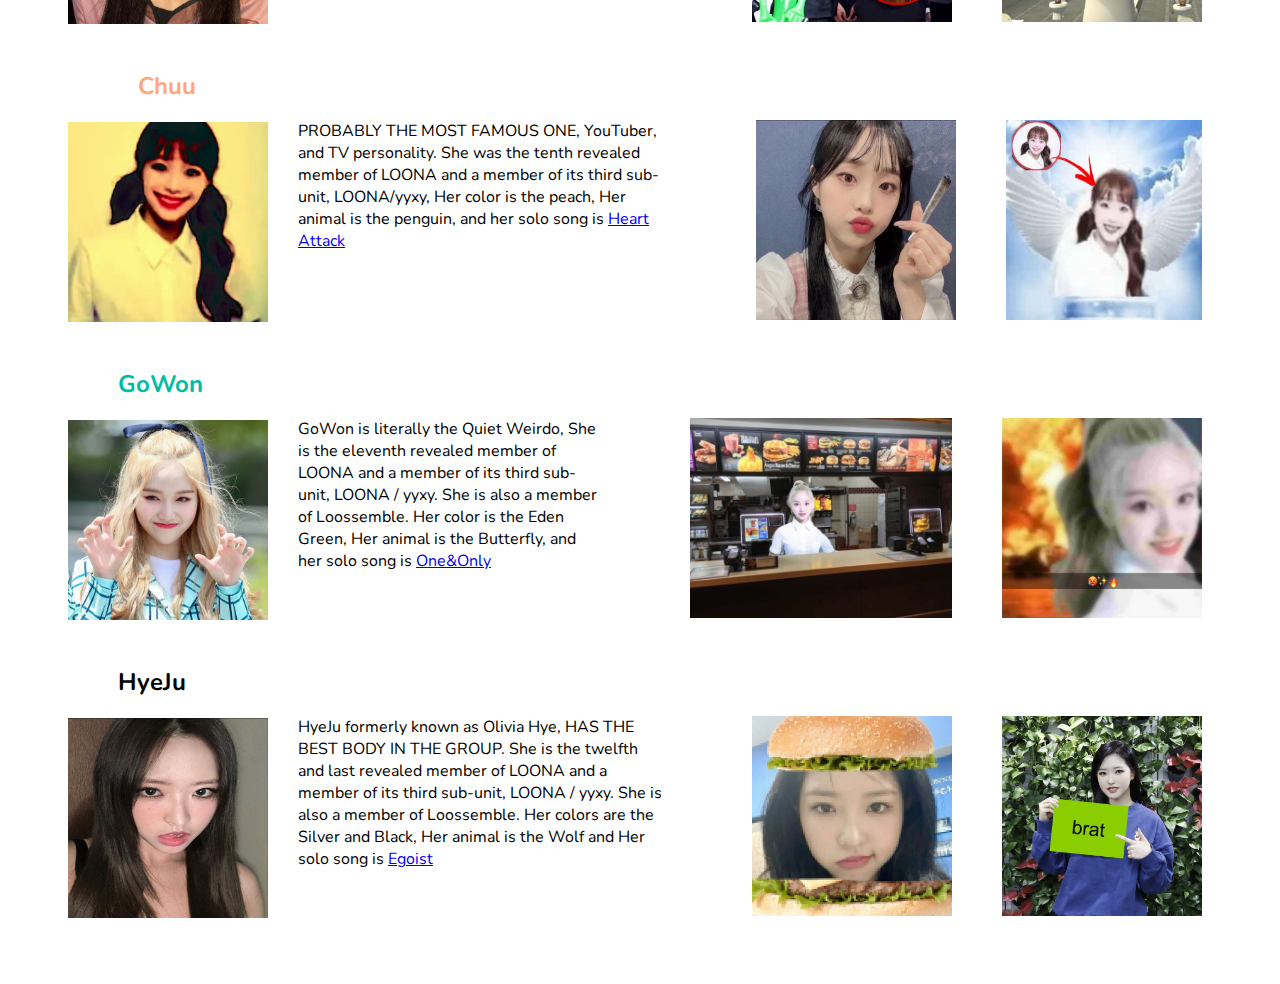
==== commit 7c57a4ea: "Add files via upload" ====
--- a/index.html
+++ b/index.html
@@ -14,7 +14,6 @@
         height="100">
         <ul>
             <a href="chuu.html" class="header_item">Chuu</a>
-            <a href="Choerry.html" class="header_item">Choerry</a>
             <a href="dedication.html" class="header_item">Dedications</a>
         </ul>
     </header>
--- a/style.css
+++ b/style.css
@@ -143,6 +143,15 @@
 }
 
 @media screen and (max-width: 763px){
+    .header{
+        width: 100%;
+        padding: 0;
+    }
+    .header_item{
+        display: inline-block;
+        margin: 0;
+        font-size: 24px;
+    }
     .container {
         margin: 15px;
     }
@@ -150,12 +159,19 @@
     .section {
         padding: 10px;
         gap: 10px;
-        display: block;
+        display: flex;
+        align-items: center;
+        flex-direction: column;
     }
 
     .webon {
         display: flex;
         align-items: center;
+        flex-direction: column;
+    }
+
+    .logo {
+        size: 60%;
     }
 
     .heejindesc {
